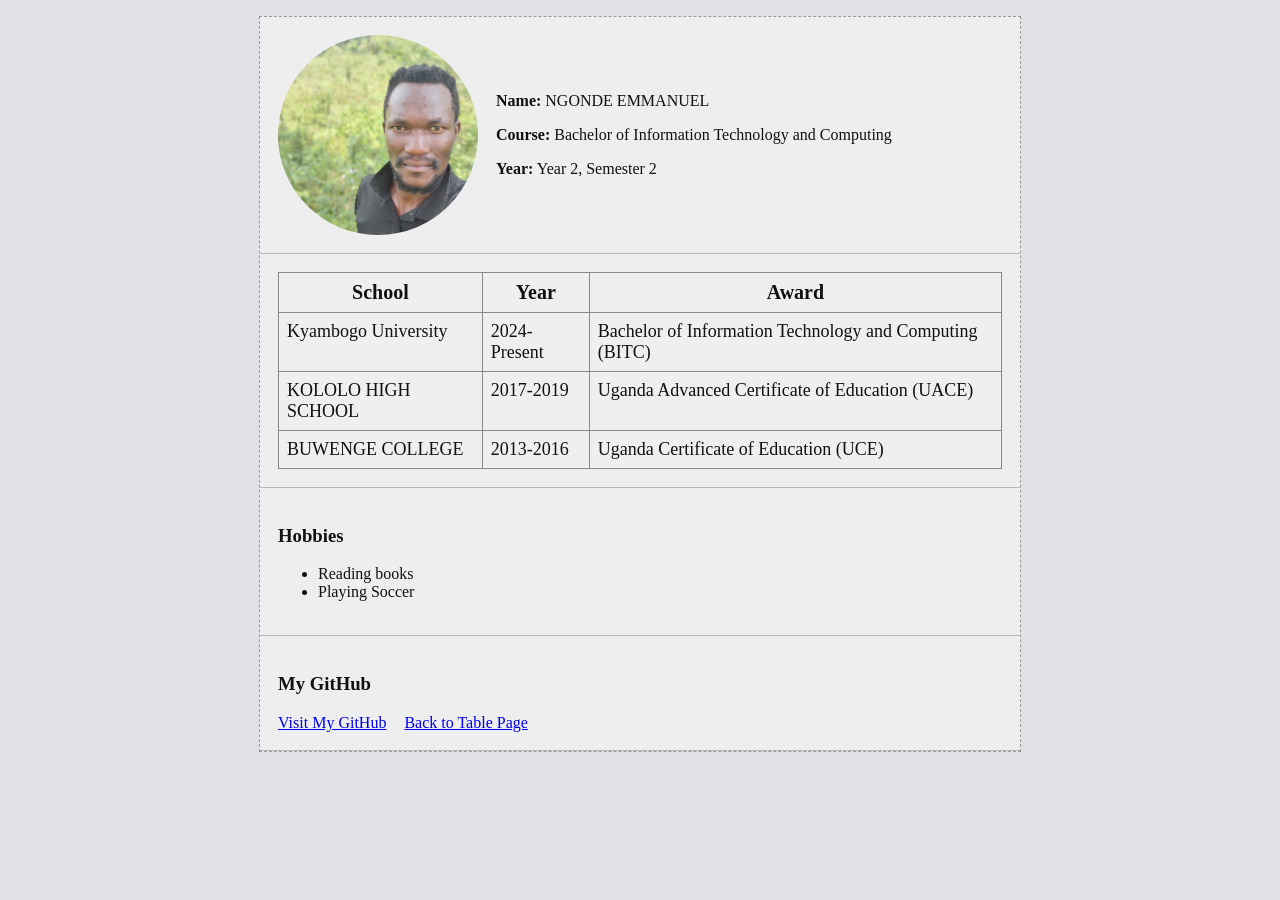
==== index.html @ e5527d2b "Align bio table row data with School-Year-Award columns Agent-Logs-Url: https://github.com/emmasango" ====
<!DOCTYPE html>
<html>
<head>
    <title>My Profile Page</title>
    <style>
        body {
            margin: 0;
            font-family: "Times New Roman", serif;
            background: #dfe1e6;
            color: #111;
        }

        .page {
            width: 95%;
            max-width: 760px;
            margin: 16px auto;
            border: 1px dashed #999;
            background: #eeeeee;
        }

        .section {
            padding: 18px;
            border-bottom: 1px solid #b8b8b8;
        }

        .profile {
            display: flex;
            align-items: center;
            gap: 18px;
            min-height: 180px;
        }

        .profile img {
            width: 200px;
            height: 200px;
            border-radius: 50%;
            object-fit: cover;
        }

        .bio-table {
            width: 100%;
            border-collapse: collapse;
            background: #efefef;
        }

        .bio-table th,
        .bio-table td {
            border: 1px solid #888;
            padding: 8px;
            font-size: 18px;
            vertical-align: top;
        }

        .bio-table th {
            text-align: center;
            font-size: 20px;
        }

        .links a {
            margin-right: 14px;
        }
    </style>
</head>

<body>
    <main class="page">
        <section class="section profile">
            <img src="ngonde.jpg" alt="My Profile">
            <div>
                <p><b>Name:</b> NGONDE EMMANUEL</p>
                <p><b>Course:</b> Bachelor of Information Technology and Computing</p>
                <p><b>Year:</b> Year 2, Semester 2</p>
            </div>
        </section>

        <section class="section">
            <table class="bio-table">
                <tr>
                    <th>School</th>
                    <th>Year</th>
                    <th>Award</th>
                </tr>
                <tr>
                    <td>Kyambogo University</td>
                    <td>2024-Present</td>
                    <td>Bachelor of Information Technology and Computing (BITC)</td>
                </tr>
                <tr>
                    <td>KOLOLO HIGH SCHOOL</td>
                    <td>2017-2019</td>
                    <td>Uganda Advanced Certificate of Education (UACE)</td>
                </tr>
                <tr>
                    <td>BUWENGE COLLEGE</td>
                    <td>2013-2016</td>
                    <td>Uganda Certificate of Education (UCE)</td>
                </tr>
            </table>
        </section>

        <section class="section">
            <h3>Hobbies</h3>
            <ul>
                <li>Reading books</li>
                <li>Playing Soccer</li>
            </ul>
        </section>

        <section class="section links">
            <h3>My GitHub</h3>
            <a href="https://github.dev/authentiano/assignment2">Visit My GitHub</a>
            <a href="main.html">Back to Table Page</a>
        </section>
    </main>

</body>
</html>
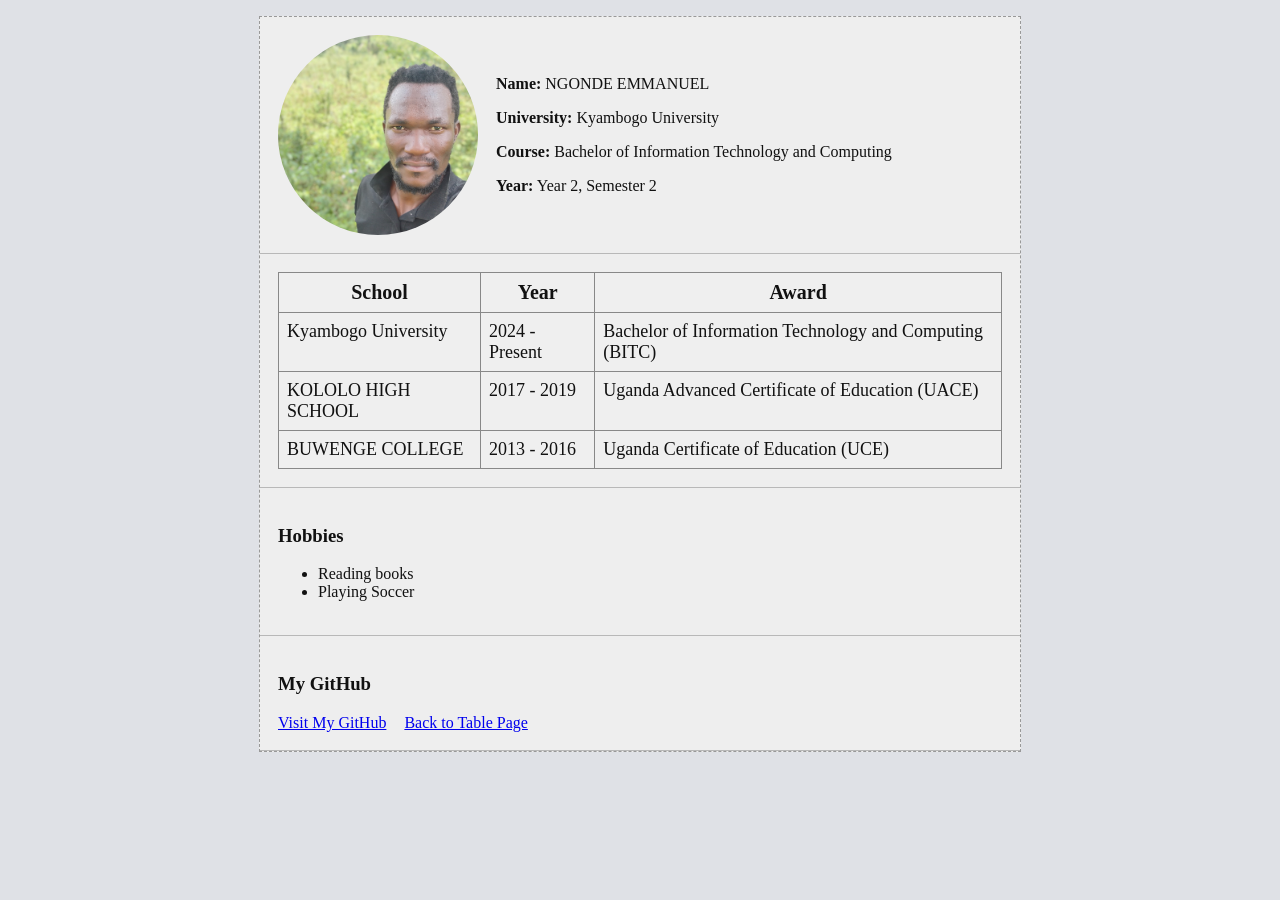
==== commit 7fd29e40: "Restore university field and standardize year range formatting Agent-Logs-Url: https://github.com/em" ====
--- a/index.html
+++ b/index.html
@@ -68,6 +68,7 @@
             <img src="ngonde.jpg" alt="My Profile">
             <div>
                 <p><b>Name:</b> NGONDE EMMANUEL</p>
+                <p><b>University:</b> Kyambogo University</p>
                 <p><b>Course:</b> Bachelor of Information Technology and Computing</p>
                 <p><b>Year:</b> Year 2, Semester 2</p>
             </div>
@@ -82,17 +83,17 @@
                 </tr>
                 <tr>
                     <td>Kyambogo University</td>
-                    <td>2024-Present</td>
+                    <td>2024 - Present</td>
                     <td>Bachelor of Information Technology and Computing (BITC)</td>
                 </tr>
                 <tr>
                     <td>KOLOLO HIGH SCHOOL</td>
-                    <td>2017-2019</td>
+                    <td>2017 - 2019</td>
                     <td>Uganda Advanced Certificate of Education (UACE)</td>
                 </tr>
                 <tr>
                     <td>BUWENGE COLLEGE</td>
-                    <td>2013-2016</td>
+                    <td>2013 - 2016</td>
                     <td>Uganda Certificate of Education (UCE)</td>
                 </tr>
             </table>
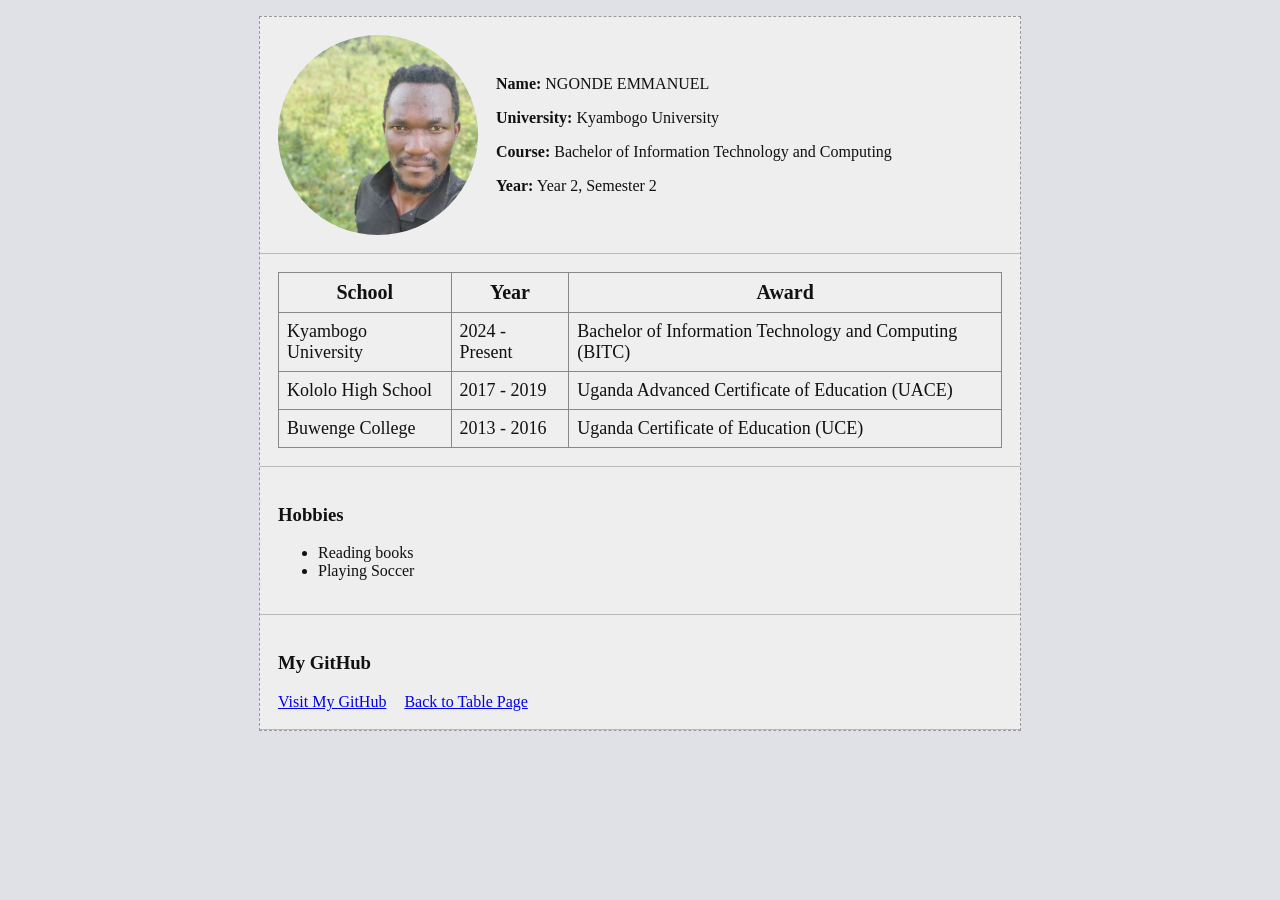
==== commit 9fe0738d: "Normalize school name capitalization in bio details table Agent-Logs-Url: https://github.com/emmasan" ====
--- a/index.html
+++ b/index.html
@@ -87,12 +87,12 @@
                     <td>Bachelor of Information Technology and Computing (BITC)</td>
                 </tr>
                 <tr>
-                    <td>KOLOLO HIGH SCHOOL</td>
+                    <td>Kololo High School</td>
                     <td>2017 - 2019</td>
                     <td>Uganda Advanced Certificate of Education (UACE)</td>
                 </tr>
                 <tr>
-                    <td>BUWENGE COLLEGE</td>
+                    <td>Buwenge College</td>
                     <td>2013 - 2016</td>
                     <td>Uganda Certificate of Education (UCE)</td>
                 </tr>
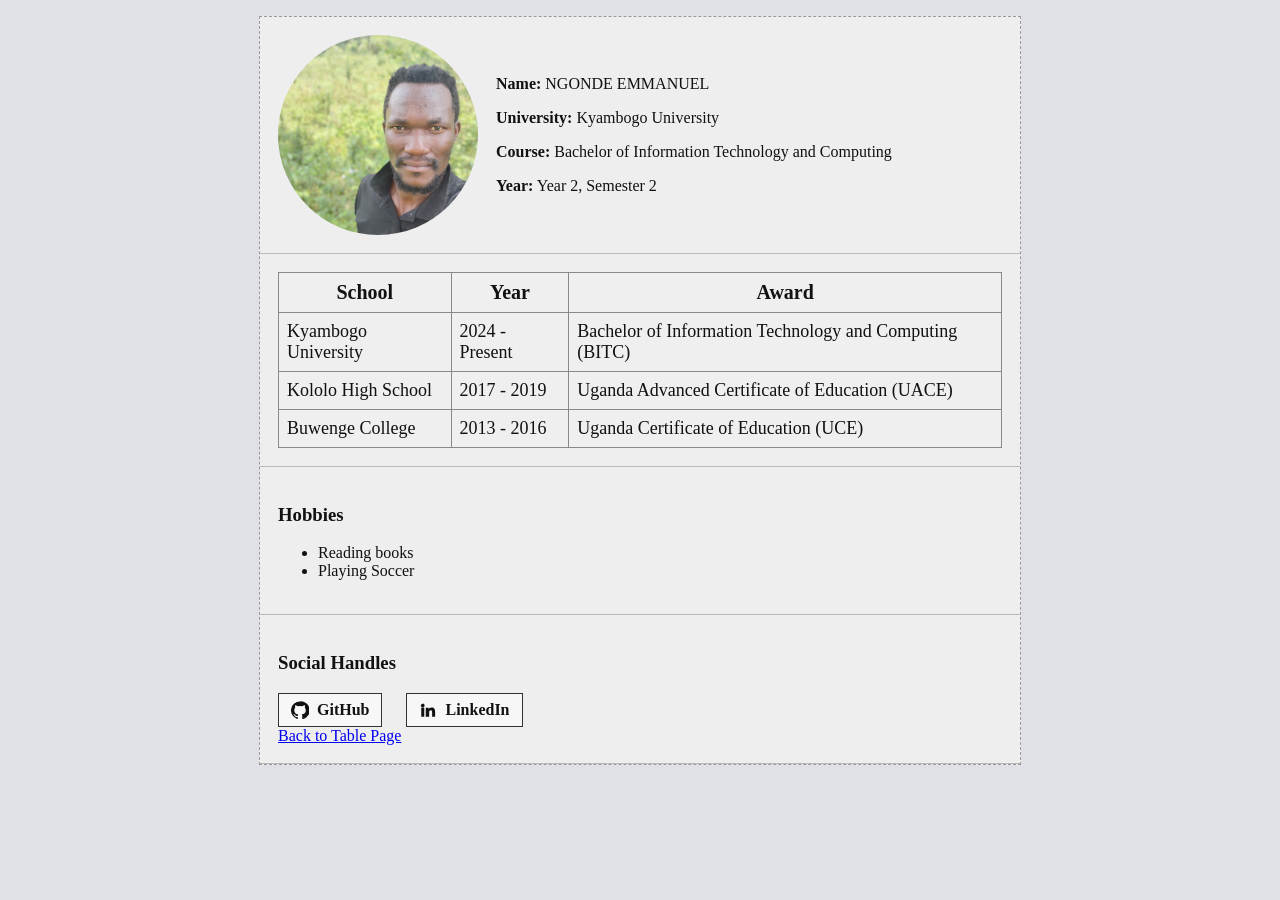
==== commit 8d9d8a92: "Restructure trial page and add profile social handles with icons Agent-Logs-Url: https://github.com/" ====
--- a/index.html
+++ b/index.html
@@ -59,6 +59,30 @@
         .links a {
             margin-right: 14px;
         }
+
+        .social-links {
+            display: flex;
+            flex-wrap: wrap;
+            gap: 10px;
+            margin-top: 10px;
+        }
+
+        .social-link {
+            display: inline-flex;
+            align-items: center;
+            gap: 8px;
+            padding: 7px 12px;
+            border: 1px solid #333;
+            color: #111;
+            text-decoration: none;
+            background: #f7f7f7;
+            font-weight: bold;
+        }
+
+        .social-link svg {
+            width: 18px;
+            height: 18px;
+        }
     </style>
 </head>
 
@@ -108,8 +132,21 @@
         </section>
 
         <section class="section links">
-            <h3>My GitHub</h3>
-            <a href="https://github.dev/authentiano/assignment2">Visit My GitHub</a>
+            <h3>Social Handles</h3>
+            <div class="social-links">
+                <a class="social-link" href="https://github.com/authentiano/assignment2" target="_blank" rel="noopener noreferrer">
+                    <svg viewBox="0 0 24 24" fill="currentColor" aria-hidden="true">
+                        <path d="M12 .5a12 12 0 0 0-3.79 23.39c.6.1.82-.26.82-.58v-2.02c-3.34.73-4.04-1.42-4.04-1.42-.54-1.37-1.33-1.73-1.33-1.73-1.08-.75.08-.74.08-.74 1.2.08 1.84 1.23 1.84 1.23 1.06 1.83 2.8 1.3 3.49 1 .11-.77.42-1.3.76-1.6-2.66-.3-5.45-1.34-5.45-5.95 0-1.31.47-2.38 1.23-3.22-.12-.3-.53-1.53.12-3.18 0 0 1.01-.32 3.3 1.23a11.48 11.48 0 0 1 6 0c2.29-1.55 3.3-1.23 3.3-1.23.65 1.65.24 2.88.12 3.18.77.84 1.23 1.91 1.23 3.22 0 4.62-2.8 5.64-5.47 5.95.43.37.81 1.1.81 2.22v3.29c0 .32.21.69.82.57A12 12 0 0 0 12 .5z"/>
+                    </svg>
+                    GitHub
+                </a>
+                <a class="social-link" href="https://www.linkedin.com/in/authentiano-emmasan-138451377/" target="_blank" rel="noopener noreferrer">
+                    <svg viewBox="0 0 24 24" fill="currentColor" aria-hidden="true">
+                        <path d="M4.98 3.5A2.5 2.5 0 1 0 5 8.5a2.5 2.5 0 0 0-.02-5zM3 9h4v12H3zM9 9h3.83v1.64h.05c.53-1 1.84-2.05 3.8-2.05 4.06 0 4.82 2.67 4.82 6.14V21h-4v-5.53c0-1.32-.02-3.02-1.84-3.02-1.84 0-2.12 1.44-2.12 2.92V21H9z"/>
+                    </svg>
+                    LinkedIn
+                </a>
+            </div>
             <a href="main.html">Back to Table Page</a>
         </section>
     </main>
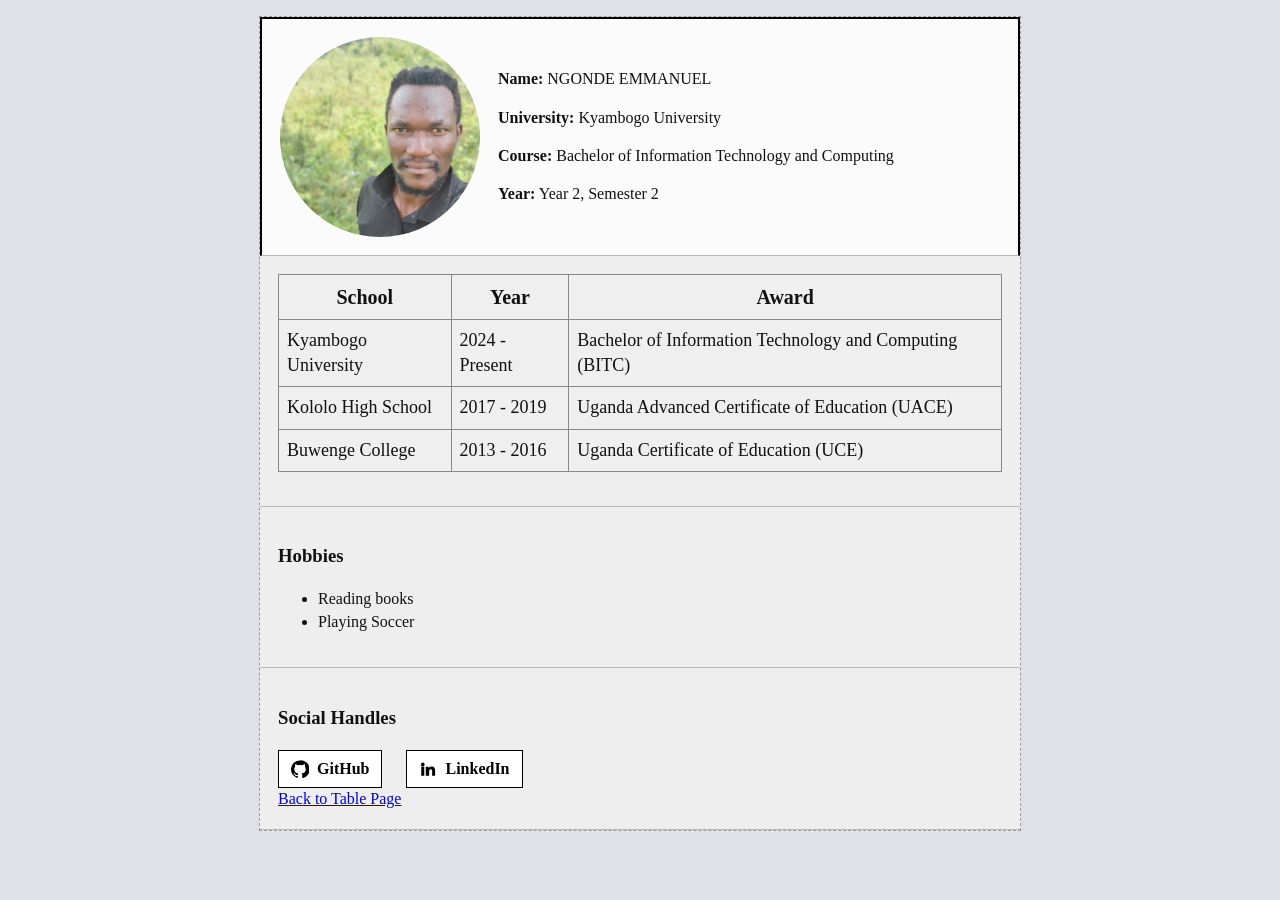
==== commit 1ba59c42: "Deduplicate social styles and generalize accent class Agent-Logs-Url: https://github.com/emmasangond" ====
--- a/index.html
+++ b/index.html
@@ -2,6 +2,7 @@
 <html>
 <head>
     <title>My Profile Page</title>
+    <link rel="stylesheet" href="styles_Version2.css" />
     <style>
         body {
             margin: 0;
@@ -60,29 +61,6 @@
             margin-right: 14px;
         }
 
-        .social-links {
-            display: flex;
-            flex-wrap: wrap;
-            gap: 10px;
-            margin-top: 10px;
-        }
-
-        .social-link {
-            display: inline-flex;
-            align-items: center;
-            gap: 8px;
-            padding: 7px 12px;
-            border: 1px solid #333;
-            color: #111;
-            text-decoration: none;
-            background: #f7f7f7;
-            font-weight: bold;
-        }
-
-        .social-link svg {
-            width: 18px;
-            height: 18px;
-        }
     </style>
 </head>
 
--- a/styles_Version2.css
+++ b/styles_Version2.css
@@ -0,0 +1,142 @@
+body {
+  margin: 0;
+  font-family: "Times New Roman", serif;
+  background: #dfe1e6;
+  color: #111;
+  line-height: 1.4;
+}
+
+.header {
+  text-align: center;
+  padding: 24px 16px;
+  background: rgba(255, 255, 255, 0.6);
+  border-bottom: 1px solid #888;
+}
+
+.subtitle {
+  margin: 5px 0 0;
+  font-size: 18px;
+}
+
+.container {
+  width: min(94%, 900px);
+  margin: 20px auto;
+}
+
+.profile {
+  display: flex;
+  gap: 20px;
+  align-items: center;
+  background: rgba(255, 255, 255, 0.75);
+  padding: 15px;
+  border: 2px solid #000;
+}
+
+.profile-img {
+  border: 2px solid #000;
+  border-radius: 8px;
+}
+
+.card {
+  margin-top: 15px;
+  background: #eeeeee;
+  padding: 18px;
+  border: 1px solid #888;
+}
+
+.card h2,
+.card h3 {
+  margin: 0 0 10px;
+}
+
+.link-btn {
+  display: inline-block;
+  padding: 8px 12px;
+  border: 1px solid #000;
+  background: #fff;
+  color: #000;
+  text-decoration: none;
+  font-weight: bold;
+}
+
+.link-btn:hover {
+  background: #e9e9e9;
+}
+
+.back {
+  margin-top: 18px;
+  text-align: center;
+}
+
+.back a {
+  font-weight: bold;
+  color: #000;
+}
+
+.footer {
+  margin-top: 25px;
+  text-align: center;
+  padding: 15px;
+  background: rgba(255, 255, 255, 0.6);
+  border-top: 1px solid #888;
+}
+
+.section-title {
+  margin-top: 0;
+}
+
+.table-wrap {
+  overflow-x: auto;
+}
+
+.table-wrap + .table-wrap {
+  margin-top: 14px;
+}
+
+table {
+  border-collapse: collapse;
+  width: 100%;
+  background: rgba(255, 255, 255, 0.75);
+  margin-bottom: 16px;
+}
+
+th,
+td {
+  border: 1px solid #000;
+  padding: 10px;
+  text-align: left;
+  vertical-align: top;
+}
+
+.social-links {
+  display: flex;
+  flex-wrap: wrap;
+  gap: 10px;
+  margin-top: 10px;
+}
+
+.social-link {
+  display: inline-flex;
+  align-items: center;
+  gap: 8px;
+  padding: 7px 12px;
+  border: 1px solid #000;
+  background: #fff;
+  color: #000;
+  text-decoration: none;
+  font-weight: bold;
+}
+
+.social-link svg {
+  width: 18px;
+  height: 18px;
+}
+
+.accent-text {
+  color: #a00303;
+}
+
+.vertical-label {
+  text-align: center;
+  font-weight: bold;
+}
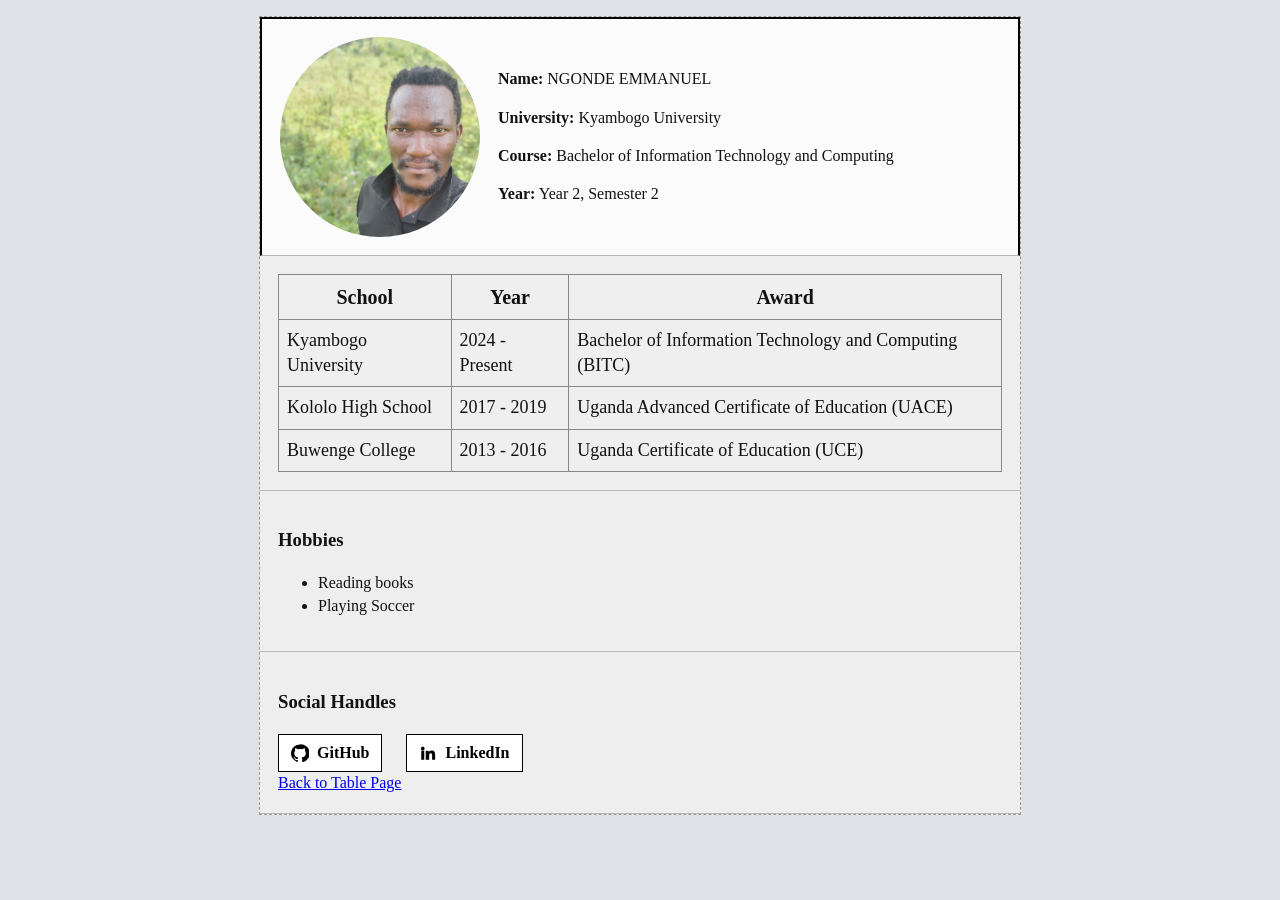
==== commit 2d5b3de5: "Finalize table spacing and social link accessibility Agent-Logs-Url: https://github.com/emmasangonde" ====
--- a/index.html
+++ b/index.html
@@ -112,13 +112,13 @@
         <section class="section links">
             <h3>Social Handles</h3>
             <div class="social-links">
-                <a class="social-link" href="https://github.com/authentiano/assignment2" target="_blank" rel="noopener noreferrer">
+                <a class="social-link" href="https://github.com/authentiano/assignment2" target="_blank" rel="noopener noreferrer" aria-label="GitHub profile">
                     <svg viewBox="0 0 24 24" fill="currentColor" aria-hidden="true">
                         <path d="M12 .5a12 12 0 0 0-3.79 23.39c.6.1.82-.26.82-.58v-2.02c-3.34.73-4.04-1.42-4.04-1.42-.54-1.37-1.33-1.73-1.33-1.73-1.08-.75.08-.74.08-.74 1.2.08 1.84 1.23 1.84 1.23 1.06 1.83 2.8 1.3 3.49 1 .11-.77.42-1.3.76-1.6-2.66-.3-5.45-1.34-5.45-5.95 0-1.31.47-2.38 1.23-3.22-.12-.3-.53-1.53.12-3.18 0 0 1.01-.32 3.3 1.23a11.48 11.48 0 0 1 6 0c2.29-1.55 3.3-1.23 3.3-1.23.65 1.65.24 2.88.12 3.18.77.84 1.23 1.91 1.23 3.22 0 4.62-2.8 5.64-5.47 5.95.43.37.81 1.1.81 2.22v3.29c0 .32.21.69.82.57A12 12 0 0 0 12 .5z"/>
                     </svg>
                     GitHub
                 </a>
-                <a class="social-link" href="https://www.linkedin.com/in/authentiano-emmasan-138451377/" target="_blank" rel="noopener noreferrer">
+                <a class="social-link" href="https://www.linkedin.com/in/authentiano-emmasan-138451377/" target="_blank" rel="noopener noreferrer" aria-label="LinkedIn profile">
                     <svg viewBox="0 0 24 24" fill="currentColor" aria-hidden="true">
                         <path d="M4.98 3.5A2.5 2.5 0 1 0 5 8.5a2.5 2.5 0 0 0-.02-5zM3 9h4v12H3zM9 9h3.83v1.64h.05c.53-1 1.84-2.05 3.8-2.05 4.06 0 4.82 2.67 4.82 6.14V21h-4v-5.53c0-1.32-.02-3.02-1.84-3.02-1.84 0-2.12 1.44-2.12 2.92V21H9z"/>
                     </svg>
--- a/styles_Version2.css
+++ b/styles_Version2.css
@@ -97,7 +97,7 @@
   border-collapse: collapse;
   width: 100%;
   background: rgba(255, 255, 255, 0.75);
-  margin-bottom: 16px;
+  margin-bottom: 0;
 }
 
 th,
@@ -106,6 +106,11 @@
   padding: 10px;
   text-align: left;
   vertical-align: top;
+}
+
+.roomy-table th,
+.roomy-table td {
+  padding: 15px;
 }
 
 .social-links {
